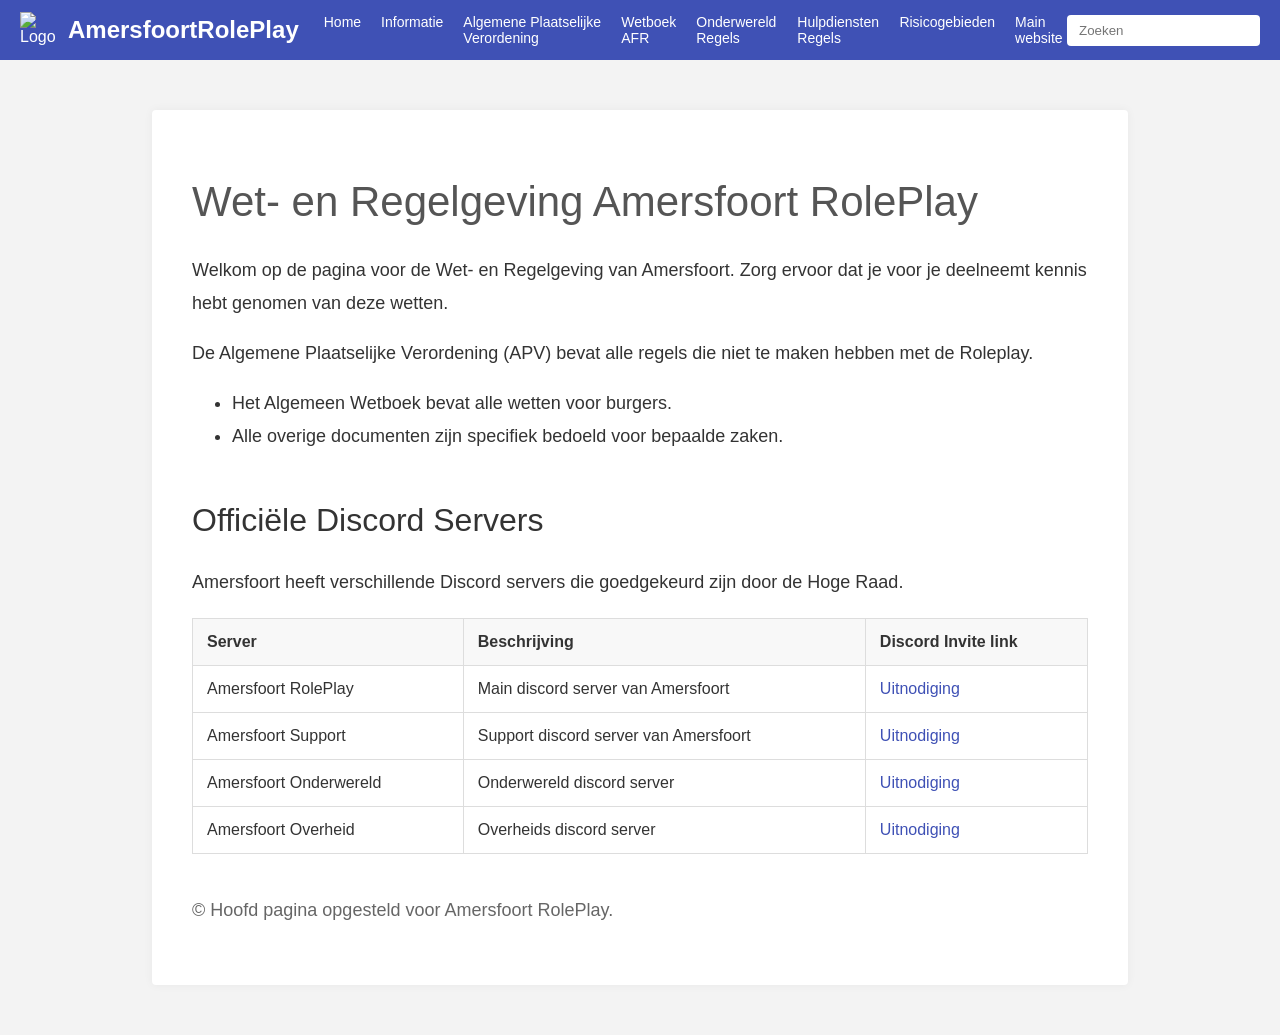
==== algemeneplaatselijkevorordening.html @ e73734ad "Create algemeneplaatselijkevorordening.html" ====
<!DOCTYPE html>
<html lang="nl">
<head>
    <meta charset="UTF-8">
    <meta name="viewport" content="width=device-width, initial-scale=1.0">
    <title>AmersfoortRolePlay</title>
    <link rel="stylesheet" href="style.css">
</head>
<body>

<header class="navbar">
    <div class="logo-area">
        <img src="assets/logo.png" alt="Logo" class="logo">
        <span class="site-name">AmersfoortRolePlay</span>
    </div>

    <nav class="nav-links">
        <a href="#">Home</a>
        <a href="#">Informatie</a>
        <a href="#">Algemene Plaatselijke Verordening</a>
        <a href="#">Wetboek AFR</a>
        <a href="#">Onderwereld Regels</a>
        <a href="#">Hulpdiensten Regels</a>
        <a href="#">Risicogebieden</a>
        <a href="#">Main website</a>
    </nav>

    <div class="search-box">
        <input type="text" placeholder="Zoeken">
    </div>
</header>

<main class="container">
    <h1>Wet- en Regelgeving Amersfoort RolePlay</h1>

    <p>
        Welkom op de pagina voor de Wet- en Regelgeving van Amersfoort.
        Zorg ervoor dat je voor je deelneemt kennis hebt genomen van deze wetten.
    </p>

    <p>
        De Algemene Plaatselijke Verordening (APV) bevat alle regels die niet te maken hebben met de Roleplay.
    </p>

    <ul>
        <li>Het Algemeen Wetboek bevat alle wetten voor burgers.</li>
        <li>Alle overige documenten zijn specifiek bedoeld voor bepaalde zaken.</li>
    </ul>

    <h2>Officiële Discord Servers</h2>

    <p>
        Amersfoort heeft verschillende Discord servers die goedgekeurd zijn door de Hoge Raad.
    </p>

    <table>
        <thead>
            <tr>
                <th>Server</th>
                <th>Beschrijving</th>
                <th>Discord Invite link</th>
            </tr>
        </thead>
        <tbody>
            <tr>
                <td>Amersfoort RolePlay</td>
                <td>Main discord server van Amersfoort</td>
                <td><a href="#">Uitnodiging</a></td>
            </tr>
            <tr>
                <td>Amersfoort Support</td>
                <td>Support discord server van Amersfoort</td>
                <td><a href="#">Uitnodiging</a></td>
            </tr>
            <tr>
                <td>Amersfoort Onderwereld</td>
                <td>Onderwereld discord server</td>
                <td><a href="#">Uitnodiging</a></td>
            </tr>
            <tr>
                <td>Amersfoort Overheid</td>
                <td>Overheids discord server</td>
                <td><a href="#">Uitnodiging</a></td>
            </tr>
        </tbody>
    </table>

    <footer>
        <p>
            © Hoofd pagina opgesteld voor Amersfoort RolePlay.
        </p>
    </footer>
</main>

</body>
</html>
---- style.css ----
body {
    margin: 0;
    font-family: Arial, sans-serif;
    background: #f3f3f3;
    color: #333;
}

/* NAVBAR */
.navbar {
    background: #3f51b5;
    display: flex;
    align-items: center;
    padding: 12px 20px;
    color: white;
}

.logo-area {
    display: flex;
    align-items: center;
    margin-right: 25px;
}

.logo {
    width: 36px;
    height: 36px;
    margin-right: 12px;
}

.site-name {
    font-size: 24px;
    font-weight: bold;
}

.nav-links {
    display: flex;
    gap: 20px;
    flex: 1;
}

.nav-links a {
    color: white;
    text-decoration: none;
    font-size: 14px;
}

.nav-links a:hover {
    text-decoration: underline;
}

.search-box input {
    padding: 8px 12px;
    border: none;
    border-radius: 4px;
    outline: none;
}

/* CONTENT */
.container {
    width: 70%;
    margin: 50px auto;
    background: white;
    padding: 40px;
    border-radius: 4px;
    box-shadow: 0 0 10px rgba(0,0,0,0.05);
}

h1 {
    font-size: 42px;
    font-weight: 300;
    color: #555;
}

h2 {
    margin-top: 50px;
    font-size: 32px;
    font-weight: 300;
}

p, li {
    line-height: 1.8;
    font-size: 18px;
}

/* TABLE */
table {
    width: 100%;
    border-collapse: collapse;
    margin-top: 20px;
}

table th,
table td {
    border: 1px solid #ddd;
    padding: 14px;
    text-align: left;
}

table th {
    background: #f8f8f8;
}

table a {
    color: #3f51b5;
    text-decoration: none;
}

/* FOOTER */
footer {
    margin-top: 40px;
    color: #666;
    font-size: 14px;
}
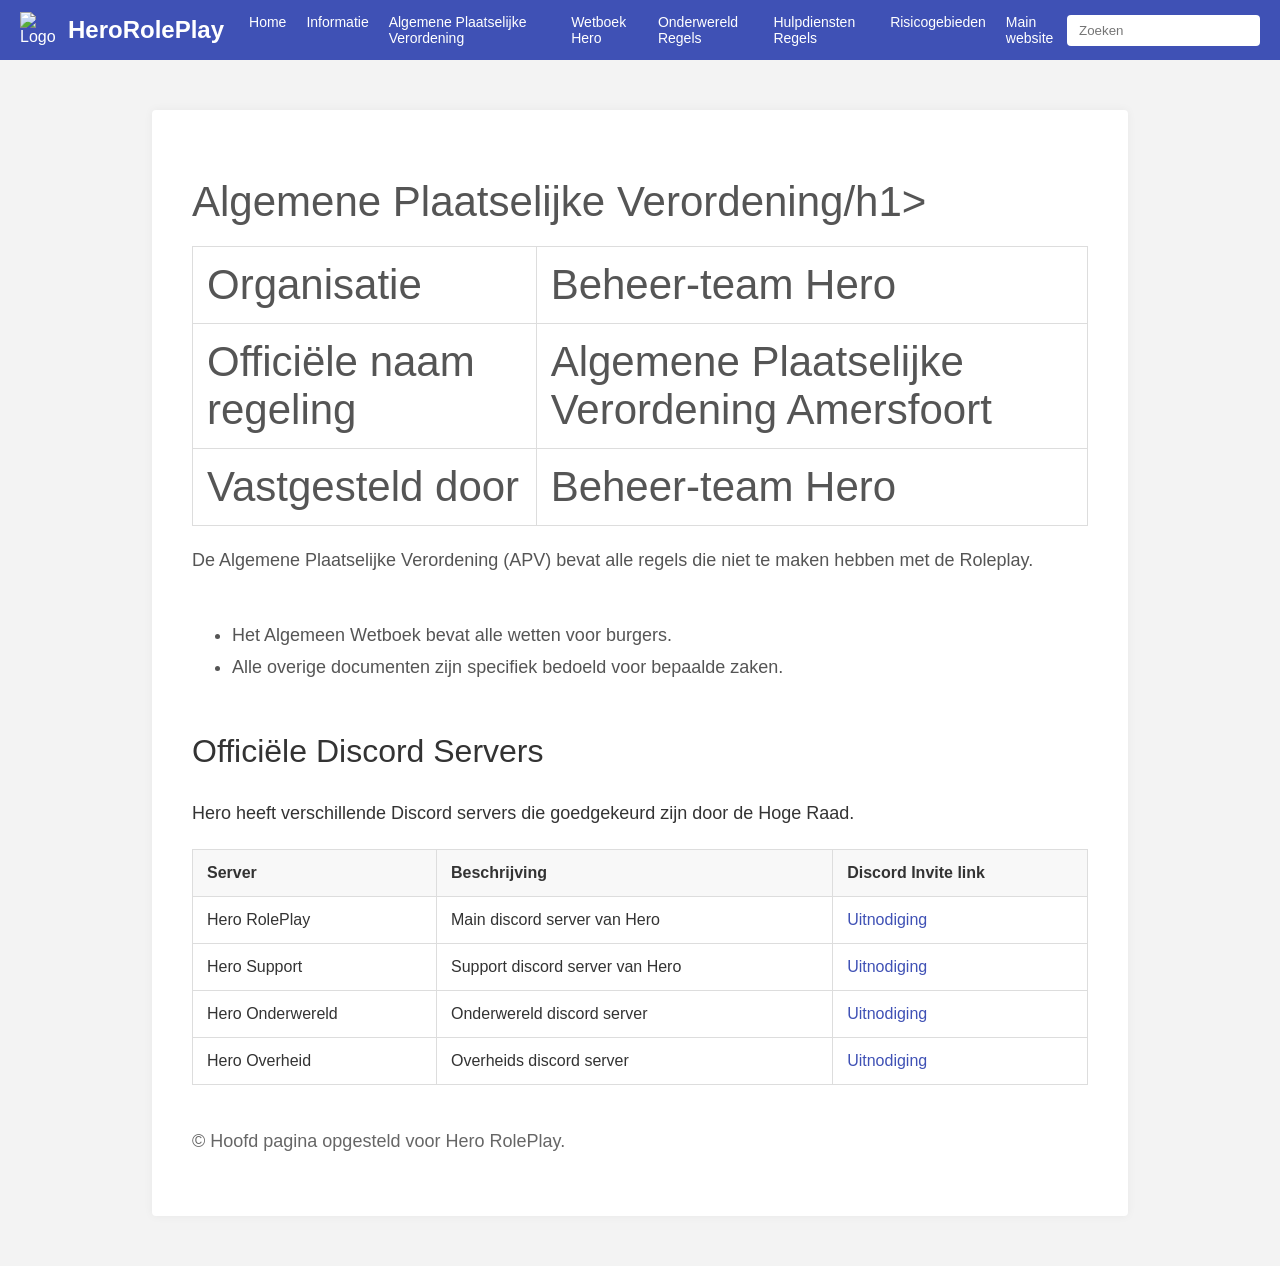
==== commit cb3eee61: "Update algemeneplaatselijkevorordening.html" ====
--- a/algemeneplaatselijkevorordening.html
+++ b/algemeneplaatselijkevorordening.html
@@ -3,7 +3,7 @@
 <head>
     <meta charset="UTF-8">
     <meta name="viewport" content="width=device-width, initial-scale=1.0">
-    <title>AmersfoortRolePlay</title>
+    <title>HeroRolePlay</title>
     <link rel="stylesheet" href="style.css">
 </head>
 <body>
@@ -11,14 +11,14 @@
 <header class="navbar">
     <div class="logo-area">
         <img src="assets/logo.png" alt="Logo" class="logo">
-        <span class="site-name">AmersfoortRolePlay</span>
+        <span class="site-name">HeroRolePlay</span>
     </div>
 
     <nav class="nav-links">
         <a href="#">Home</a>
         <a href="#">Informatie</a>
         <a href="#">Algemene Plaatselijke Verordening</a>
-        <a href="#">Wetboek AFR</a>
+        <a href="#">Wetboek Hero</a>
         <a href="#">Onderwereld Regels</a>
         <a href="#">Hulpdiensten Regels</a>
         <a href="#">Risicogebieden</a>
@@ -31,11 +31,25 @@
 </header>
 
 <main class="container">
-    <h1>Wet- en Regelgeving Amersfoort RolePlay</h1>
+    <h1>Algemene Plaatselijke Verordening/h1>
 
     <p>
-        Welkom op de pagina voor de Wet- en Regelgeving van Amersfoort.
-        Zorg ervoor dat je voor je deelneemt kennis hebt genomen van deze wetten.
+<div class="table-wrapper">
+    <table class="info-table">
+        <tr>
+            <td>Organisatie</td>
+            <td>Beheer-team Hero</td>
+        </tr>
+        <tr>
+            <td>Officiële naam regeling</td>
+            <td>Algemene Plaatselijke Verordening Amersfoort</td>
+        </tr>
+        <tr>
+            <td>Vastgesteld door</td>
+            <td>Beheer-team Hero</td>
+        </tr>
+    </table>
+</div>
     </p>
 
     <p>
@@ -50,7 +64,7 @@
     <h2>Officiële Discord Servers</h2>
 
     <p>
-        Amersfoort heeft verschillende Discord servers die goedgekeurd zijn door de Hoge Raad.
+        Hero heeft verschillende Discord servers die goedgekeurd zijn door de Hoge Raad.
     </p>
 
     <table>
@@ -63,22 +77,22 @@
         </thead>
         <tbody>
             <tr>
-                <td>Amersfoort RolePlay</td>
-                <td>Main discord server van Amersfoort</td>
+                <td>Hero RolePlay</td>
+                <td>Main discord server van Hero</td>
                 <td><a href="#">Uitnodiging</a></td>
             </tr>
             <tr>
-                <td>Amersfoort Support</td>
-                <td>Support discord server van Amersfoort</td>
+                <td>Hero Support</td>
+                <td>Support discord server van Hero</td>
                 <td><a href="#">Uitnodiging</a></td>
             </tr>
             <tr>
-                <td>Amersfoort Onderwereld</td>
+                <td>Hero Onderwereld</td>
                 <td>Onderwereld discord server</td>
                 <td><a href="#">Uitnodiging</a></td>
             </tr>
             <tr>
-                <td>Amersfoort Overheid</td>
+                <td>Hero Overheid</td>
                 <td>Overheids discord server</td>
                 <td><a href="#">Uitnodiging</a></td>
             </tr>
@@ -87,7 +101,7 @@
 
     <footer>
         <p>
-            © Hoofd pagina opgesteld voor Amersfoort RolePlay.
+            © Hoofd pagina opgesteld voor Hero RolePlay.
         </p>
     </footer>
 </main>
